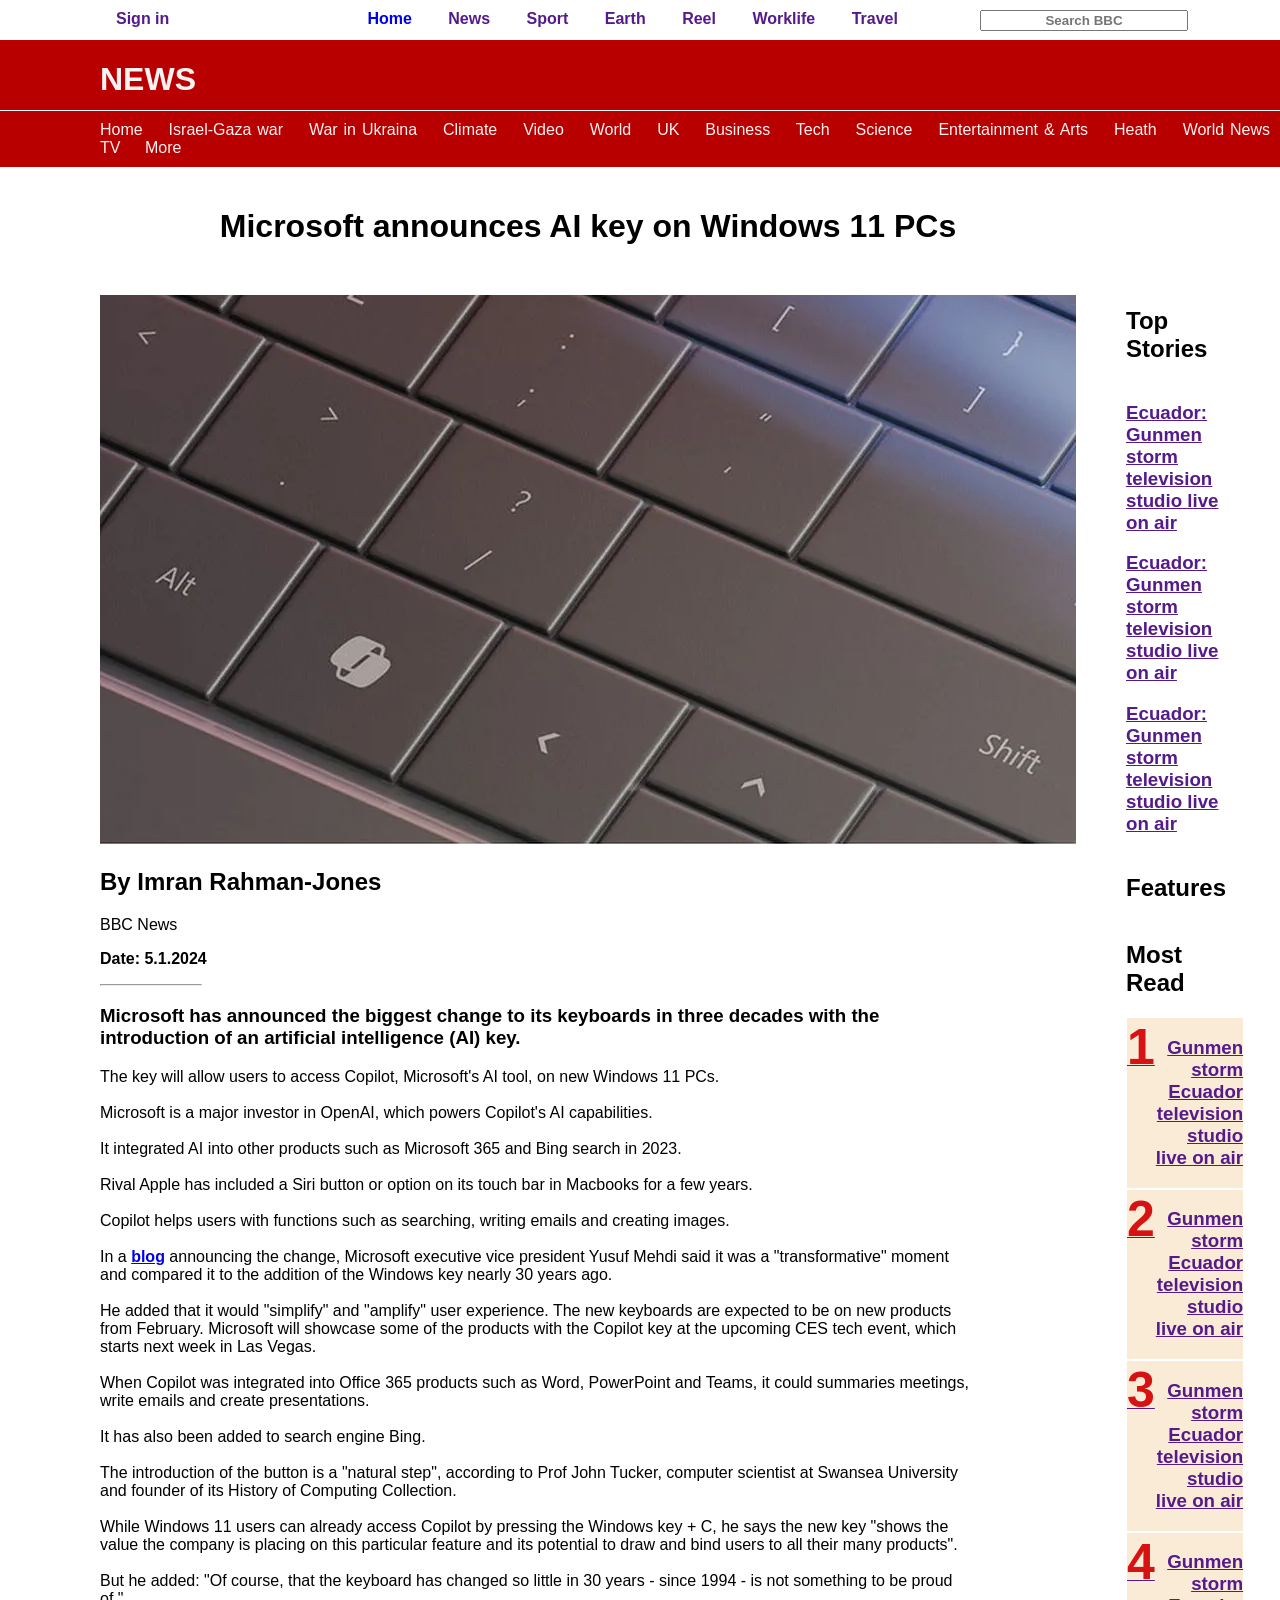
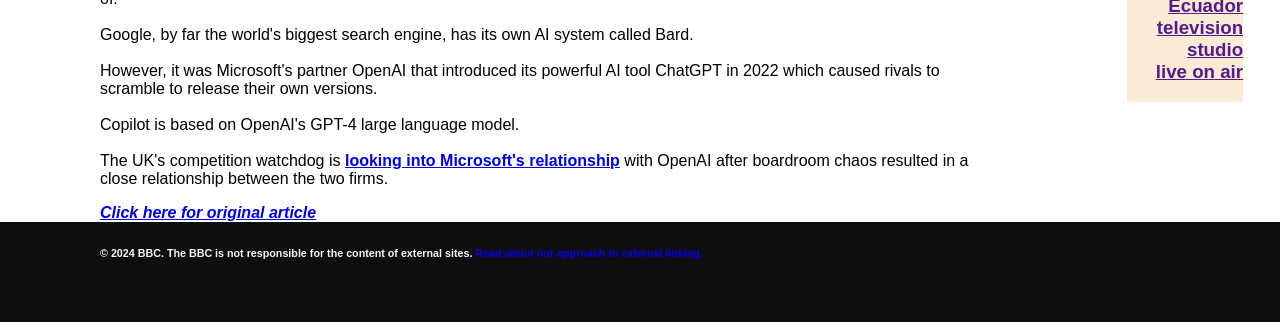
==== index.html @ 4d00b9a9 "Add files via upload" ====
<!DOCTYPE html>
<html lang="en">
  <head>
    <meta charset="UTF-8" />
    <meta name="viewport" content="width=device-width, initial-scale=1.0" />
    <title>learn-Static-Wed</title>
    <link rel="stylesheet" href="/style.css" />
  </head>
  <body>
  <!--  -->
    <div class="header-page">
      <!--  -->
      <div class="head-title">

        <div class="first-title">
          <a class="format-link" href="">Sign in</a>
        </div>
        <div class="first-title">
          <a class="format-link" href="https://www.bbc.com/news">Home</a>
          <a class="format-link" href="">News</a>
          <a class="format-link" href="">Sport</a>
          <a class="format-link" href="">Earth</a>
          <a class="format-link" href="">Reel</a>
          <a class="format-link" href="">Worklife</a>
          <a class="format-link" href="">Travel</a>
        </div>
        <div style="width: 300px;margin-top:10px">
          <input style="width: 200px; text-align:center; font-weight: bold;" type="text" name="Search" placeholder="Search BBC" />
        </div>
      </div>

      <div class="news">
        <h1 class="text-news">NEWS</h1>
      </div>
      <!--  -->
      <div class="title-second">
        
          <a class="title-white" href="https://www.bbc.com/news">Home</a>
          <a class="title-white" href="">Israel-Gaza war</a>
          <a class="title-white" href="">War in Ukraina</a>
          <a class="title-white" href="">Climate</a>
          <a class="title-white" href="">Video</a>
          <a class="title-white" href="">World</a>
          <a class="title-white" href="">UK</a>
          <a class="title-white" href="">Business</a>
          <a class="title-white" href="">Tech</a>
          <a class="title-white" href="">Science</a>
          <a class="title-white" href="">Entertainment & Arts</a>
          <a class="title-white" href="">Heath</a>
          <a class="title-white" href="">World News TV</a>
          <a class="title-white" href="">More</a>
        
      </div>
      <!--  -->
    </div>
<!--  -->
    <div class="middle-page">
      <div class="left-side">
        <div>
          <h1 class="header">Microsoft announces AI key on Windows 11 PCs</h1>
        </div>
        <!-- <p style="margin-left:100px; font-weight:bold;color:blue">
          <time datetime="05-01-2024">Date: 05-01-2024</time>
        </p> -->
        <!--  -->
        <div class="image">
          <img src="./img/_132202786_zoom.jpg.webp" alt="" />
        </div>
        <!--  -->
        <div class="body-text">
          <h2>By Imran Rahman-Jones</h2>
          <p>BBC News</p>
          <p style="font-weight:bold;" class="date">Date: 5.1.2024</p>
          <hr width="100px" align="left" />
        </div>
        <!--  -->
        <div class="body-text">
          <h3>
            Microsoft has announced the biggest change to its keyboards in three
            decades with the introduction of an artificial intelligence (AI)
            key.
          </h3>
          <p>
            The key will allow users to access Copilot, Microsoft's AI tool, on
            new Windows 11 PCs.<br />
            <br />
            Microsoft is a major investor in OpenAI, which powers Copilot's AI
            capabilities.<br /><br />
            It integrated AI into other products such as Microsoft 365 and Bing
            search in 2023.<br /><br />
            Rival Apple has included a Siri button or option on its touch bar in
            Macbooks for a few years.<br /><br />
            Copilot helps users with functions such as searching, writing emails
            and creating images.<br /><br />
            In a
            <a style="font-weight:bold"
              href="https://blogs.windows.com/windowsexperience/2024/01/04/introducing-a-new-copilot-key-to-kick-off-the-year-of-ai-powered-windows-pcs/"
              target="_blank"
            >
              blog</a
            >
            announcing the change, Microsoft executive vice president Yusuf
            Mehdi said it was a "transformative" moment and compared it to the
            addition of the Windows key nearly 30 years ago.<br /><br />
            He added that it would "simplify" and "amplify" user experience. The
            new keyboards are expected to be on new products from February.
            Microsoft will showcase some of the products with the Copilot key at
            the upcoming CES tech event, which starts next week in Las Vegas.<br /><br />
            When Copilot was integrated into Office 365 products such as Word,
            PowerPoint and Teams, it could summaries meetings, write emails and
            create presentations.<br /><br />
            It has also been added to search engine Bing.<br /><br />
            The introduction of the button is a "natural step", according to
            Prof John Tucker, computer scientist at Swansea University and
            founder of its History of Computing Collection.<br /><br />
            While Windows 11 users can already access Copilot by pressing the
            Windows key + C, he says the new key "shows the value the company is
            placing on this particular feature and its potential to draw and
            bind users to all their many products".<br /><br />
            But he added: "Of course, that the keyboard has changed so little in
            30 years - since 1994 - is not something to be proud of."<br /><br />
            Google, by far the world's biggest search engine, has its own AI
            system called Bard.<br /><br />
            However, it was Microsoft's partner OpenAI that introduced its
            powerful AI tool ChatGPT in 2022 which caused rivals to scramble to
            release their own versions.<br /><br />
            Copilot is based on OpenAI's GPT-4 large language model.<br /><br />
            The UK's competition watchdog is
            <a style="font-weight: bold;"
              href="https://www.bbc.co.uk/news/business-67657895"
              target="_blank"
            >
              looking into Microsoft's relationship</a
            >
            with OpenAI after boardroom chaos resulted in a close relationship
            between the two firms.
          </p>
          <a style="font-style:italic;font-weight:bold" href="https://www.bbc.com/news/technology-67881373" target="_blank"
            >Click here for original article</a
          >
        </div>
      </div>
        <div class="right-side">
          <div>
            <h2>Top Stories</h2>
          </div>
          <div class="text-right">
            <h3>
              <a href="">
                Ecuador: Gunmen storm television studio live on air
              </a>
            </h3>
            <h3>
              <a href="">
                Ecuador: Gunmen storm television studio live on air
              </a>
            </h3>
            <h3>
              <a href="">
                Ecuador: Gunmen storm television studio live on air
              </a>
            </h3>
            
    
          </div>
          <div>
            <h2>Features</h2>
          </div>
          <div>
            <h2>Most Read</h2>
          </div>
          <div class="most-read-text">
            <a href="" style="flex: 0.5;">
              <span style="color:#d71212;font-size:50px;font-family:'Trebuchet MS', 'Lucida Sans Unicode', 'Lucida Grande', 'Lucida Sans', Arial, sans-serif;font-weight:bold">1 </span>
            </a>
            <a href="" style="flex:2">
          
              <h3 style="flex:3;text-align:right">Gunmen storm Ecuador television studio live on air</h3>
            </a>
          </div>
          <div class="most-read-text">
            <a href="" style="flex: 0.5;">
              <span style="color:#d71212;font-size:50px;font-family:'Trebuchet MS', 'Lucida Sans Unicode', 'Lucida Grande', 'Lucida Sans', Arial, sans-serif;font-weight:bold">2 </span>
            </a>
            <a href="" style="flex:2">
          
              <h3 style="flex:3;text-align:right">Gunmen storm Ecuador television studio live on air</h3>
            </a>
          </div>
          <div class="most-read-text">
            <a href="" style="flex: 0.5;">
              <span style="color:#d71212;font-size:50px;font-family:'Trebuchet MS', 'Lucida Sans Unicode', 'Lucida Grande', 'Lucida Sans', Arial, sans-serif;font-weight:bold">3 </span>
            </a>
            <a href="" style="flex:2">
          
              <h3 style="flex:3;text-align:right">Gunmen storm Ecuador television studio live on air</h3>
            </a>
          </div>
          <div class="most-read-text">
            <a href="" style="flex: 0.5;">
              <span style="color:#d71212;font-size:50px;font-family:'Trebuchet MS', 'Lucida Sans Unicode', 'Lucida Grande', 'Lucida Sans', Arial, sans-serif;font-weight:bold">4 </span>
            </a>
            <a href="" style="flex:2">
          
              <h3 style="flex:3;text-align:right">Gunmen storm Ecuador television studio live on air</h3>
            </a>
          </div>
       
        </div>
      </div>
    </div>
    <div class="end-page">
      <h6>© 2024 BBC. The BBC is not responsible for the content of external sites. <a style="text-decoration: none;" href="https://www.bbc.co.uk/editorialguidelines/guidance/feeds-and-links">Read about our approach to external linking.</a></h6>
    </div>
  </body>
</html>
---- style.css ----
body {
  font-size: 16px;
  display: flex;
  flex-direction: column;
  margin: 0;
  font-family: Arial, Helvetica, sans-serif;
}
a :hover {
  background-color: #d8c0c0;
}

h1 {
  margin-left: 100px;
}
.header-page {
  display: flex;
  flex-direction: column;
  border: none;
  text-decoration-line: none;
  margin-bottom: 20px;
}
.head-title {
  width: 100%;
  height: 40px;
  display: flex;
  justify-content: space-between;
}
.first-title {
  font-weight: bold;
  text-decoration-style: none;
  text-align: justify;
  padding: 10px 10px 10px 100px;
}
.first-title :hover {
  background-color: #d8c0c0;
}
.format-link {
  border: none;
  text-decoration-line: none;
  margin: 0 16px 0 16px;
}
.format-link :hover {
  background-color: #d8c0c0;
}
.news {
  background-color: #b80000;
  color: #f7f2f2;
  height: 70px;
  margin-bottom: 1px;
}
.title-second {
  height: auto;
  background-color: #b80000;
  text-align: justify;
  padding: 10px 10px 10px 100px;
}
.title-line-white {
  align-items: center;
  color: #f7f2f2;
  justify-items: center;
  margin: 0.5px;
  height: 50px;
  margin-left: 100px;
  border-color: #f7f2f2;
}
.title-second :hover {
  background-color: #d8c0c0;
}
.title-white {
  color: #f7f2f2;
  text-decoration-line: none;
  padding-right: 20px;
  margin-top: 20px;
}

.header {
  text-align: center;
  margin-bottom: 50px;
}
.image {
  width: auto;
  margin-left: 100px;
}
.image2 {
  width: 100%;
  height: 100px;
  /* margin-left: 100px; */
}
.body-text {
  margin: 0 100px 0 100px;
}
.middle-page {
  display: flex;
}
.left-side {
  flex: 3;
  background-color: transparent;
}
.right-side {
  display: flex;
  flex-direction: column;
  background-color: transparent;
  flex: 1;
  margin: 100px 50px;
}
.text-right {
  text-decoration-line: none;
  border: none;
  padding: auto;
}
.text-right :hover {
  background-color: #d8c0c0;
}
.end-page {
  height: 100px;
  background-color: #0f0d0d;
  color: aliceblue;
  padding-left: 100px;
}
.most-read-text {
  background-color: antiquewhite;
  width: 100%;
  height: auto;
  display: flex;
  justify-content: space-between;
  margin: 1px;
  text-decoration: none;
}
.most-read-text :hover {
  background-color: #d8c0c0;
}
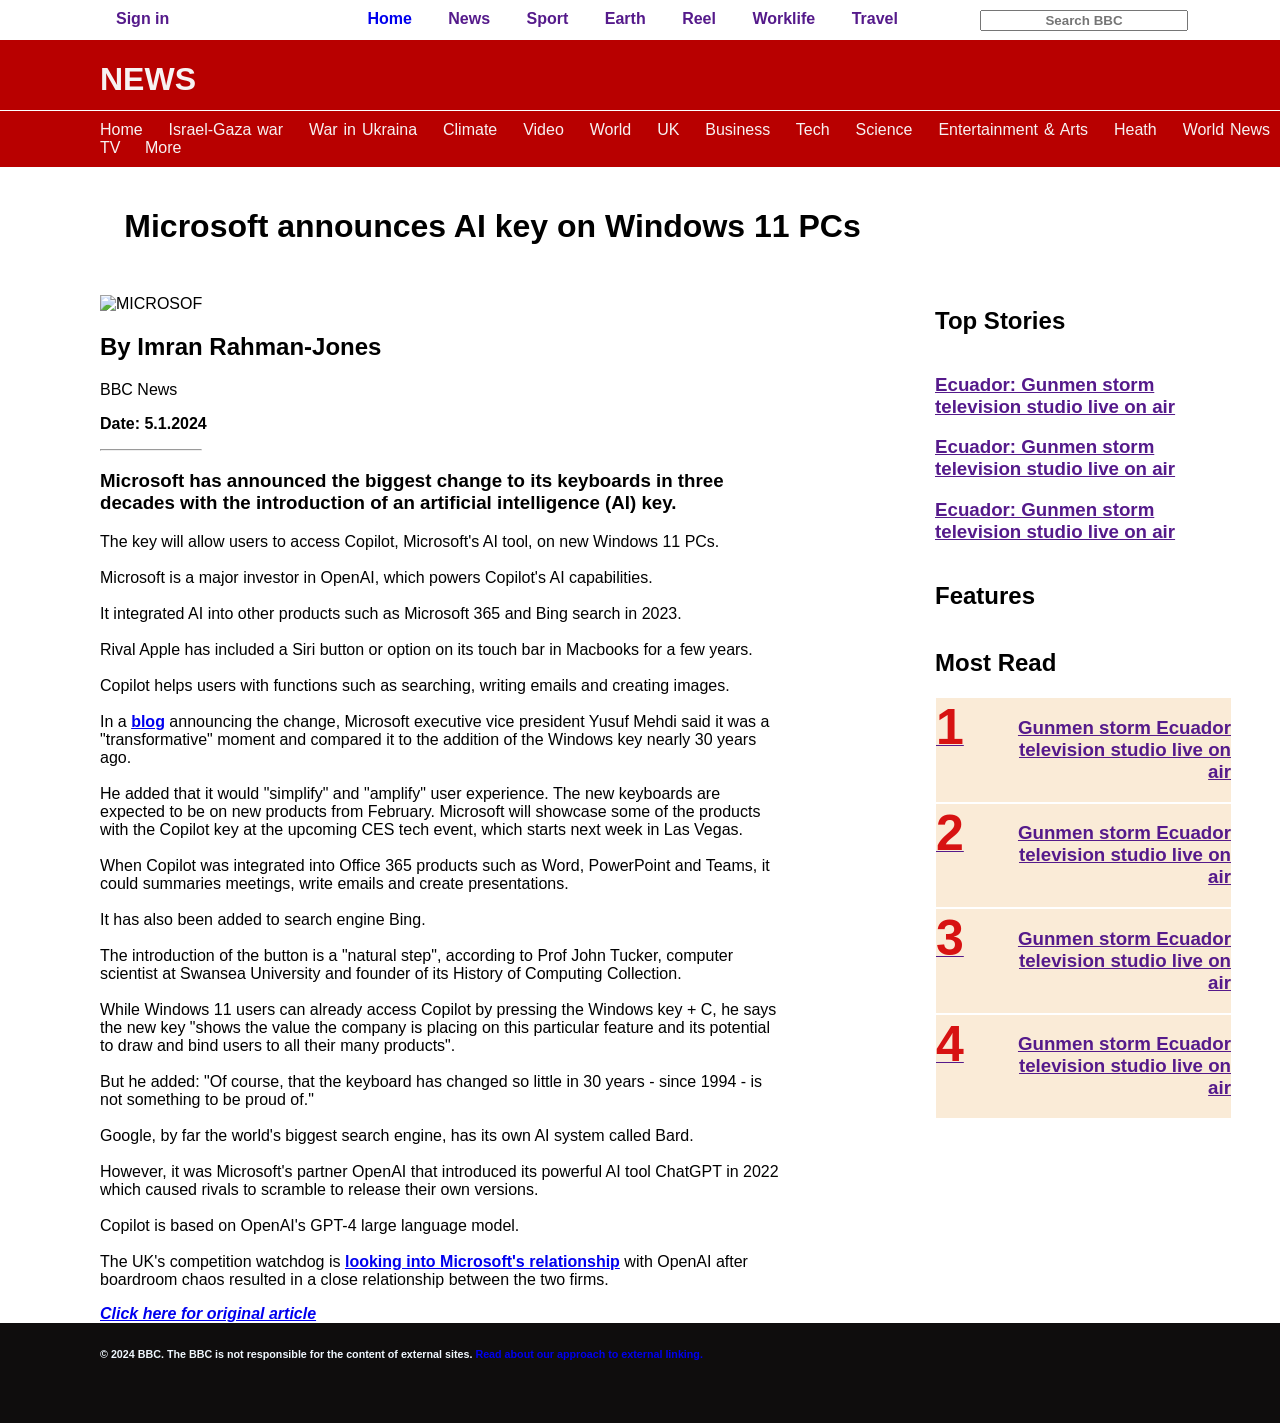
==== commit d144a144: "Update index.html" ====
--- a/index.html
+++ b/index.html
@@ -4,7 +4,142 @@
     <meta charset="UTF-8" />
     <meta name="viewport" content="width=device-width, initial-scale=1.0" />
     <title>learn-Static-Wed</title>
-    <link rel="stylesheet" href="/style.css" />
+    <!-- <link rel="stylesheet" href="/style.css" /> -->
+<style>
+  body {
+    font-size: 16px;
+    display: flex;
+    flex-direction: column;
+    margin: 0;
+    font-family: Arial, Helvetica, sans-serif;
+  }
+  a :hover {
+    background-color: #d8c0c0;
+  }
+  
+  h1 {
+    margin-left: 100px;
+  }
+  .header-page {
+    display: flex;
+    flex-direction: column;
+    border: none;
+    text-decoration-line: none;
+    margin-bottom: 20px;
+  }
+  .head-title {
+    width: 100%;
+    height: 40px;
+    display: flex;
+    justify-content: space-between;
+  }
+  .first-title {
+    font-weight: bold;
+    text-decoration-style: none;
+    text-align: justify;
+    padding: 10px 10px 10px 100px;
+  }
+  .first-title :hover {
+    background-color: #d8c0c0;
+  }
+  .format-link {
+    border: none;
+    text-decoration-line: none;
+    margin: 0 16px 0 16px;
+  }
+  .format-link :hover {
+    background-color: #d8c0c0;
+  }
+  .news {
+    background-color: #b80000;
+    color: #f7f2f2;
+    height: 70px;
+    margin-bottom: 1px;
+  }
+  .title-second {
+    height: auto;
+    background-color: #b80000;
+    text-align: justify;
+    padding: 10px 10px 10px 100px;
+  }
+  .title-line-white {
+    align-items: center;
+    color: #f7f2f2;
+    justify-items: center;
+    margin: 0.5px;
+    height: 50px;
+    margin-left: 100px;
+    border-color: #f7f2f2;
+  }
+  .title-second :hover {
+    background-color: #d8c0c0;
+  }
+  .title-white {
+    color: #f7f2f2;
+    text-decoration-line: none;
+    padding-right: 20px;
+    margin-top: 20px;
+  }
+  
+  .header {
+    text-align: center;
+    margin-bottom: 50px;
+  }
+  .image {
+    width: 100%;
+    height: auto;
+    margin-left: 100px;
+  }
+  .image2 {
+    width: 100%;
+    height: 100px;
+    /* margin-left: 100px; */
+  }
+  .body-text {
+    margin: 0 100px 0 100px;
+  }
+  .middle-page {
+    display: flex;
+  }
+  .left-side {
+    flex: 3;
+    background-color: transparent;
+  }
+  .right-side {
+    display: flex;
+    flex-direction: column;
+    background-color: transparent;
+    flex: 1;
+    margin: 100px 50px;
+  }
+  .text-right {
+    text-decoration-line: none;
+    border: none;
+    padding: auto;
+  }
+  .text-right :hover {
+    background-color: #d8c0c0;
+  }
+  .end-page {
+    height: 100px;
+    background-color: #0f0d0d;
+    color: aliceblue;
+    padding-left: 100px;
+  }
+  .most-read-text {
+    background-color: antiquewhite;
+    width: 100%;
+    height: auto;
+    display: flex;
+    justify-content: space-between;
+    margin: 1px;
+    text-decoration: none;
+  }
+  .most-read-text :hover {
+    background-color: #d8c0c0;
+  }
+</style>
+
   </head>
   <body>
   <!--  -->
@@ -64,7 +199,7 @@
         </p> -->
         <!--  -->
         <div class="image">
-          <img src="./img/_132202786_zoom.jpg.webp" alt="" />
+          <img src"https://ichef.bbci.co.uk/news/976/cpsprodpb/10C70/production/_132202786_zoom.jpg.webp" alt="MICROSOF" />
         </div>
         <!--  -->
         <div class="body-text">
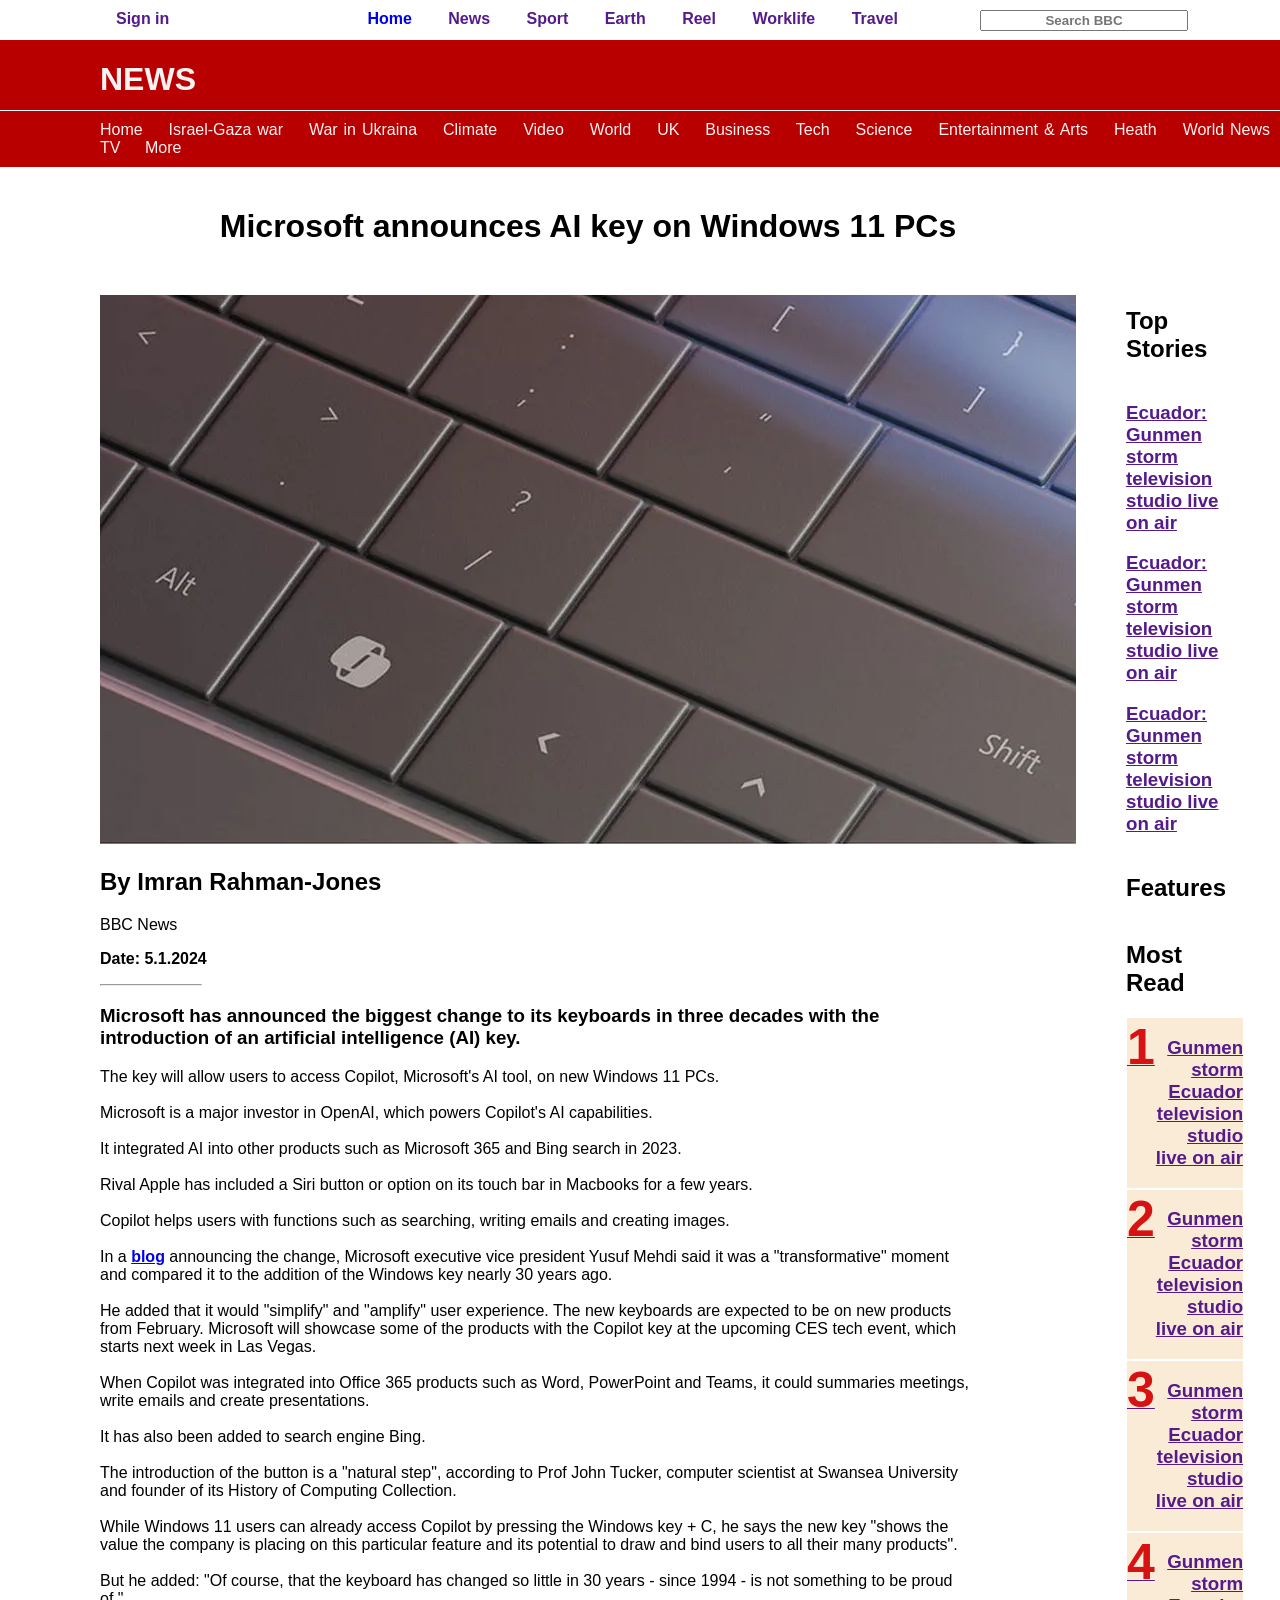
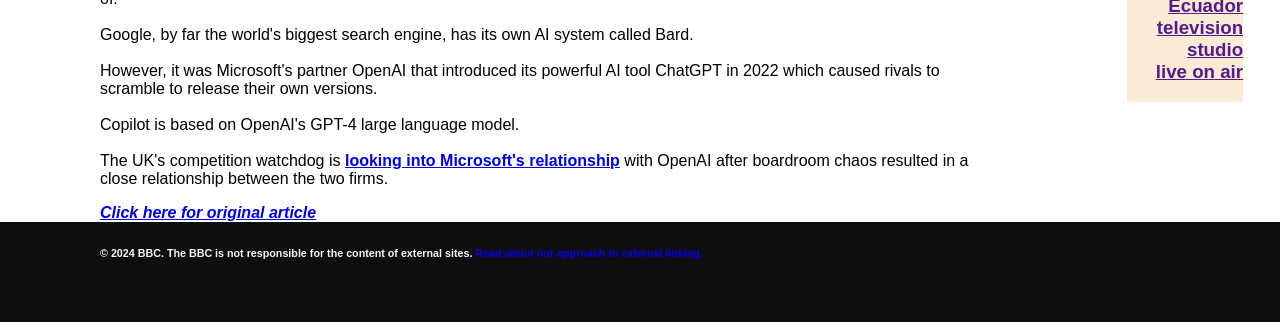
==== commit e06a1137: "Add files via upload" ====
--- a/index.html
+++ b/index.html
@@ -89,11 +89,6 @@
     width: 100%;
     height: auto;
     margin-left: 100px;
-  }
-  .image2 {
-    width: 100%;
-    height: 100px;
-    /* margin-left: 100px; */
   }
   .body-text {
     margin: 0 100px 0 100px;
@@ -198,8 +193,9 @@
           <time datetime="05-01-2024">Date: 05-01-2024</time>
         </p> -->
         <!--  -->
-        <div class="image">
-          <img src"https://ichef.bbci.co.uk/news/976/cpsprodpb/10C70/production/_132202786_zoom.jpg.webp" alt="MICROSOF" />
+        <div style="width: 100%;
+        height: auto; margin-left: 100px;">
+          <img src="keyboard.jpg" alt="" />
         </div>
         <!--  -->
         <div class="body-text">
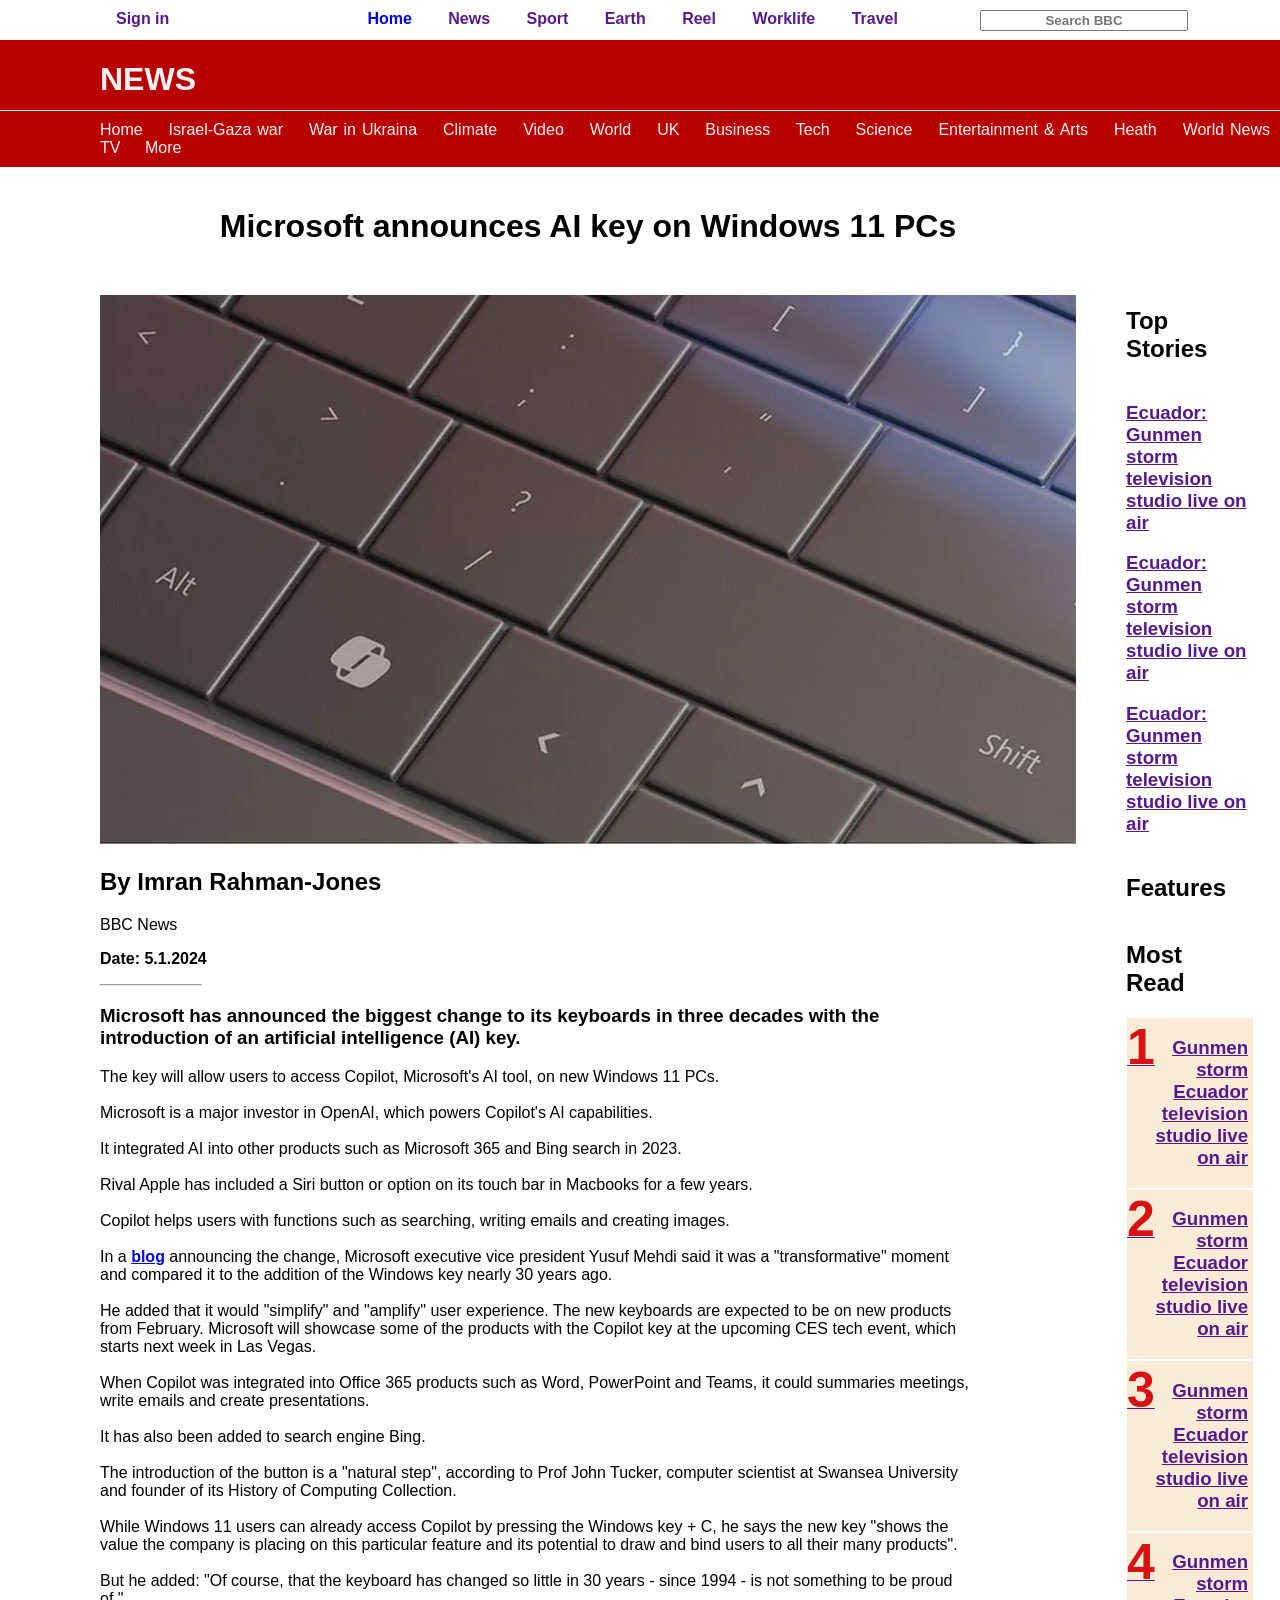
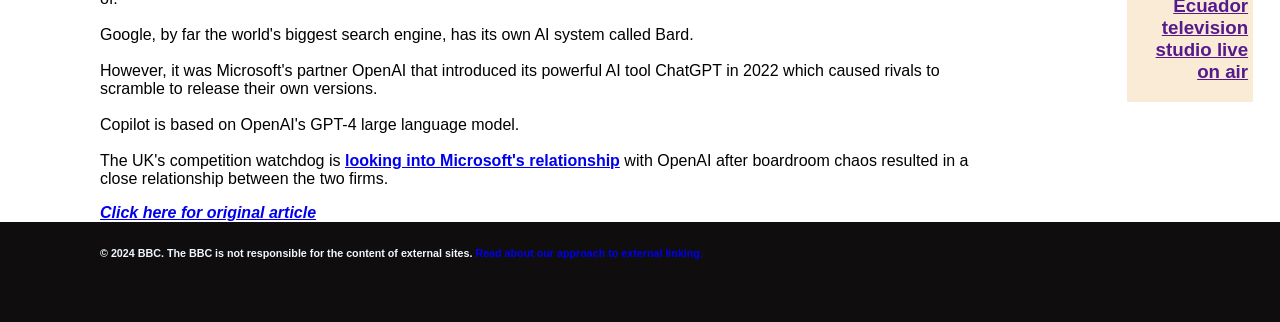
==== commit 9bdf4570: "Update index.html" ====
--- a/index.html
+++ b/index.html
@@ -128,6 +128,7 @@
     display: flex;
     justify-content: space-between;
     margin: 1px;
+    padding-right:5px;
     text-decoration: none;
   }
   .most-read-text :hover {
